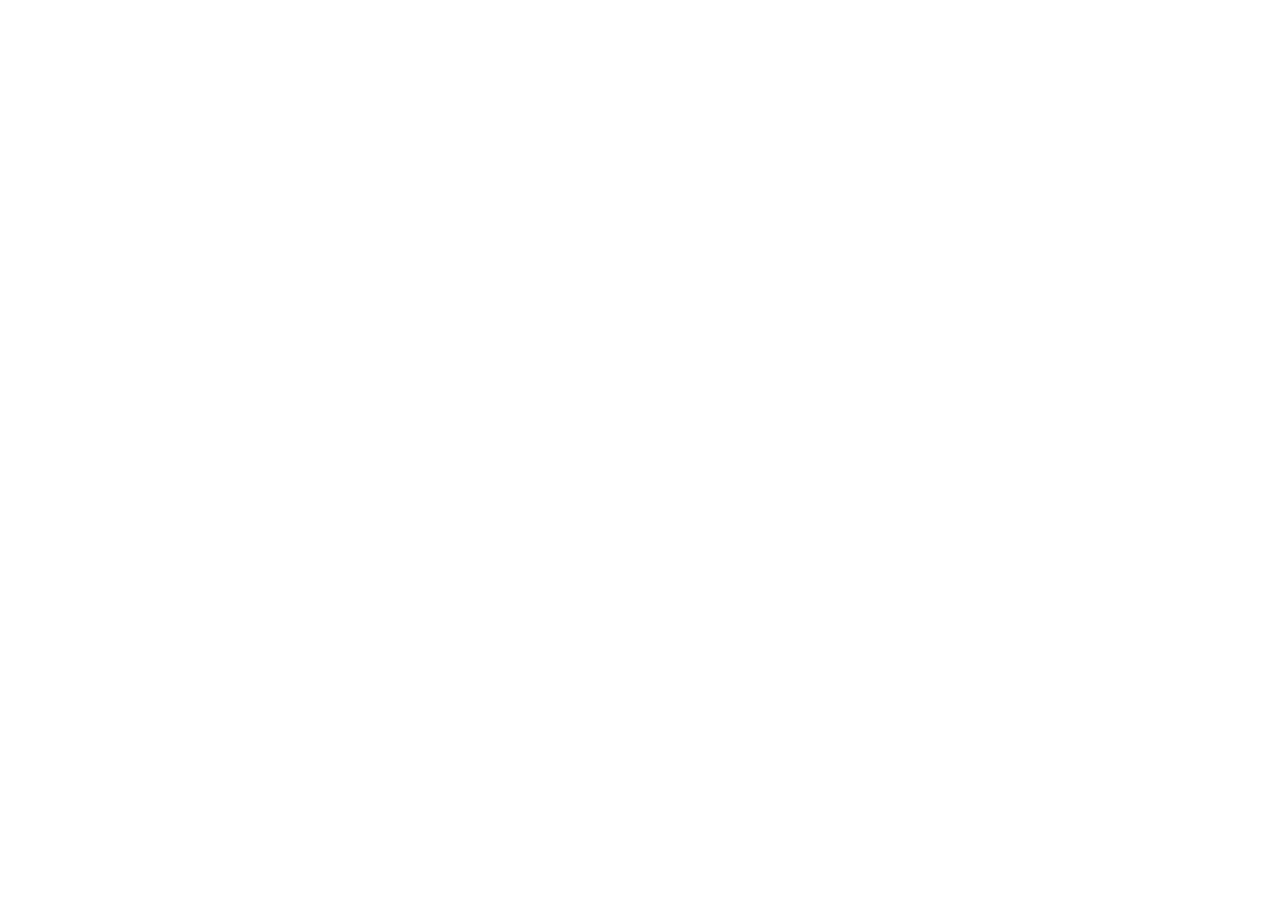
==== pages/camera.html @ 67d586f1 "init setup" ====
<!DOCTYPE html>
<html lang="pt-BR">

<head>
  <meta charset="UTF-8">
  <meta name="viewport" content="width=device-width, initial-scale=1.0">
  <title>Configurações</title>
  <link rel="stylesheet" href="../assets/css/style.css">
  <link rel="shortcut icon" href="../assets/imgs/favicon.ico" type="image/x-icon">
  <link rel="stylesheet" href="../assets/fonts/fonts.css">
</head>

<body>

</body>

</html>
---- assets/fonts/fonts.css ----
@font-face {
    font-family: 'Syne';
    src: url('Syne-Medium.woff2') format('woff2');
    font-weight: 500;
    font-style: normal;
    font-display: swap;
}

@font-face {
    font-family: 'Syne';
    src: url('Syne-ExtraBold.woff2') format('woff2');
    font-weight: bold;
    font-style: normal;
    font-display: swap;
}

@font-face {
    font-family: 'Syne';
    src: url('Syne-Regular.woff2') format('woff2');
    font-weight: normal;
    font-style: normal;
    font-display: swap;
}

@font-face {
    font-family: 'Syne';
    src: url('Syne-SemiBold.woff2') format('woff2');
    font-weight: 600;
    font-style: normal;
    font-display: swap;
}

@font-face {
    font-family: 'DM Mono';
    src: url('DMMono-Light.woff2') format('woff2');
    font-weight: 300;
    font-style: normal;
    font-display: swap;
}

@font-face {
    font-family: 'DM Mono';
    src: url('DMMono-LightItalic.woff2') format('woff2');
    font-weight: 300;
    font-style: italic;
    font-display: swap;
}

@font-face {
    font-family: 'DM Mono';
    src: url('DMMono-Medium.woff2') format('woff2');
    font-weight: 500;
    font-style: normal;
    font-display: swap;
}

@font-face {
    font-family: 'DM Mono';
    src: url('DMMono-MediumItalic.woff2') format('woff2');
    font-weight: 500;
    font-style: italic;
    font-display: swap;
}

@font-face {
    font-family: 'DM Mono';
    src: url('DMMono-Regular.woff2') format('woff2');
    font-weight: normal;
    font-style: normal;
    font-display: swap;
}

@font-face {
    font-family: 'Syne';
    src: url('Syne-Bold.woff2') format('woff2');
    font-weight: bold;
    font-style: normal;
    font-display: swap;
}
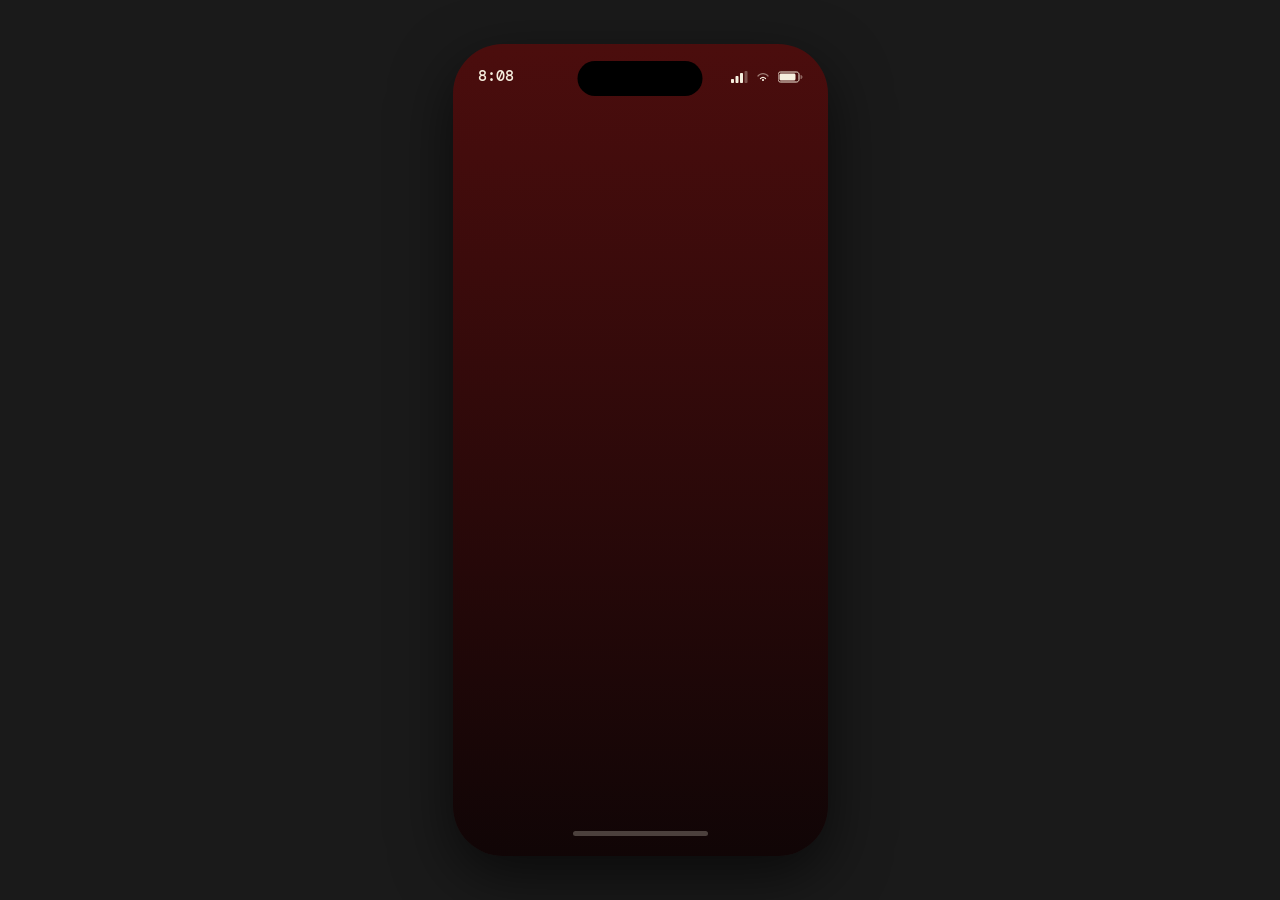
==== commit ce50f52c: "feat: tela base" ====
--- a/pages/camera.html
+++ b/pages/camera.html
@@ -11,7 +11,29 @@
 </head>
 
 <body>
+  <div class="palco">
+    <div class="dispositivo">
+      <header class="cabecalho">
+        <div class="ilha-dinamica"></div>
+        <div class="barra-status">
+          <span class="hora">8:08</span>
+          <div class="icones-status">
+            <img src="../assets/imgs/icon-signal.svg" alt="Sinal" width="17" height="12">
+            <img src="../assets/imgs/icon-wifi.svg" alt="Wi-Fi" width="16" height="12">
+            <img src="../assets/imgs/icon-battery.svg" alt="Bateria" width="25" height="12">
+          </div>
+        </div>
+      </header>
 
+      <main class="principal">
+        <section class="hero"></section>
+      </main>
+
+      <footer class="rodape">
+        <div class="barra-home"></div>
+      </footer>
+    </div>
+  </div>
 </body>
 
 </html>
--- a/assets/css/style.css
+++ b/assets/css/style.css
@@ -0,0 +1,116 @@
+* {
+    margin: 0;
+    padding: 0;
+    box-sizing: border-box;
+}
+
+:root {
+    --cor-parchment: #f5eede;
+    --cor-parchment-25: rgba(245, 238, 222, 0.25);
+}
+
+html, body {
+    height: 100%;
+}
+
+body {
+    font-family: 'DM Mono', monospace;
+    background-color: #1a1a1a;
+    display: flex;
+    align-items: center;
+    justify-content: center;
+    min-height: 100vh;
+}
+
+/* ── Palco (centra o dispositivo no desktop) ── */
+.palco {
+    display: flex;
+    align-items: center;
+    justify-content: center;
+    width: 100%;
+    min-height: 100vh;
+    padding: 20px;
+}
+
+/* ── Mockup do dispositivo mobile ── */
+.dispositivo {
+    position: relative;
+    width: 375px;
+    height: 812px;
+    border-radius: 50px;
+    overflow: hidden;
+    background-image:
+        linear-gradient(180deg, rgba(141, 21, 20, 0.5) 0%, rgba(39, 6, 6, 0.25) 100%),
+        linear-gradient(90deg, #090506 0%, #090506 100%);
+    display: flex;
+    flex-direction: column;
+    justify-content: space-between;
+    align-items: center;
+    box-shadow: 0 20px 60px rgba(0, 0, 0, 0.6);
+}
+
+/* ── Cabeçalho: ilha dinâmica + barra de status ── */
+.cabecalho {
+    width: 100%;
+    position: relative;
+}
+
+.ilha-dinamica {
+    position: absolute;
+    top: 17px;
+    left: 50%;
+    transform: translateX(-50%);
+    width: 125px;
+    height: 35px;
+    background-color: #000;
+    border-radius: 100px;
+    z-index: 2;
+}
+
+.barra-status {
+    display: flex;
+    align-items: center;
+    justify-content: space-between;
+    padding: 25px;
+    width: 100%;
+}
+
+.hora {
+    font-weight: 500;
+    font-size: 15px;
+    color: var(--cor-parchment);
+    line-height: 1;
+}
+
+.icones-status {
+    display: flex;
+    align-items: center;
+    gap: 7px;
+}
+
+/* ── Conteúdo principal ── */
+.principal {
+    flex: 1;
+    width: 100%;
+}
+
+.hero {
+    width: 100%;
+    height: 100%;
+}
+
+/* ── Rodapé: barra home ── */
+.rodape {
+    width: 100%;
+    display: flex;
+    align-items: center;
+    justify-content: center;
+    padding: 20px;
+}
+
+.barra-home {
+    width: 135px;
+    height: 5px;
+    background-color: var(--cor-parchment-25);
+    border-radius: 100px;
+}
